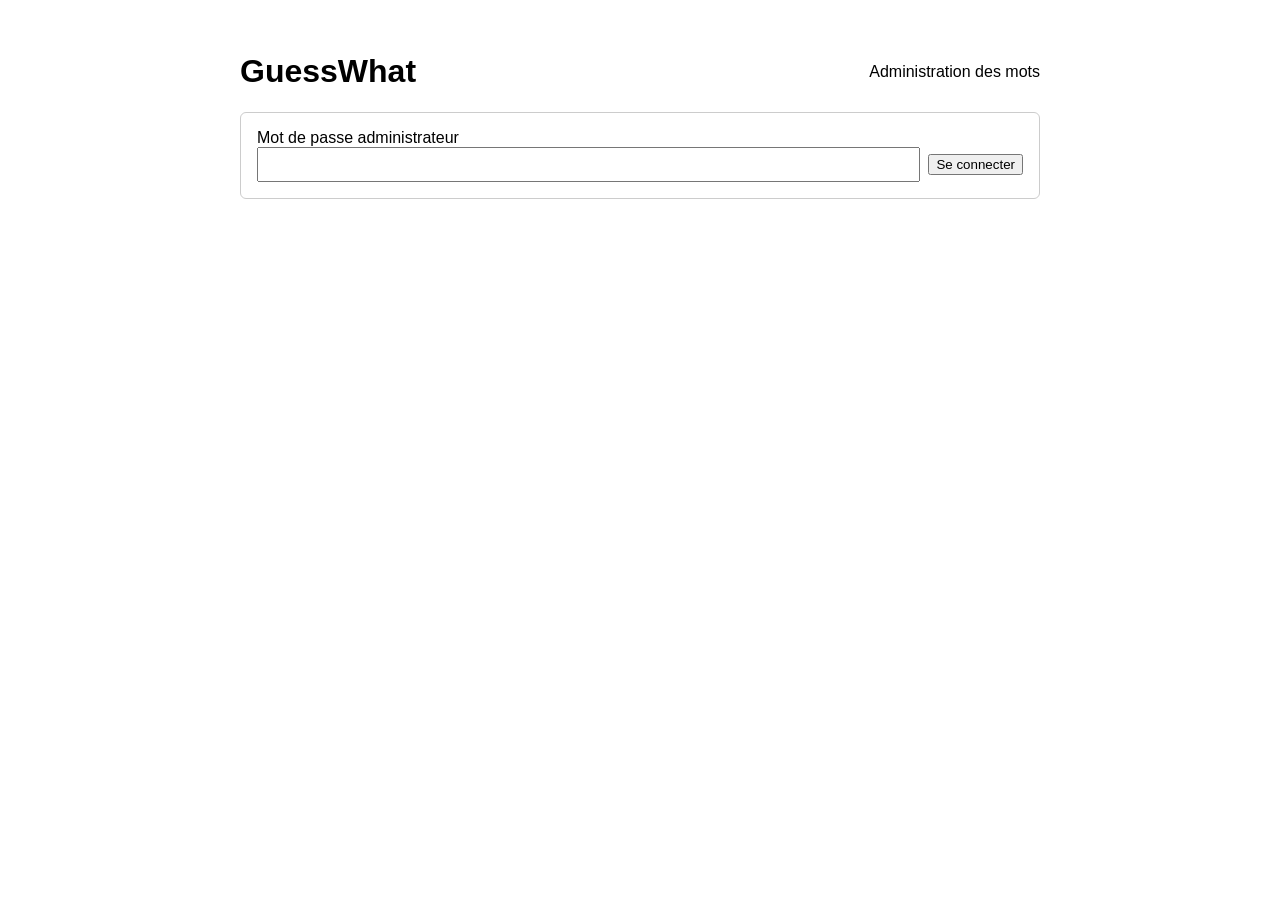
==== web/admin.html @ a3266b87 "feat: word and theme administration page with persisted word lists" ====
<!DOCTYPE html>
<html lang="en">
<head>
  <meta charset="UTF-8">
  <meta name="viewport" content="width=device-width, initial-scale=1.0">
  <title>GuessWhat · Administration</title>
  <link rel="stylesheet" href="style.css">
</head>
<body class="admin">
  <header class="room-header">
    <h1><a href="/">GuessWhat</a></h1>
    <span>Administration des mots</span>
  </header>

  <p id="status" class="status" hidden></p>

  <form id="login" class="card">
    <label for="password">Mot de passe administrateur</label>
    <div class="row">
      <input id="password" type="password" autocomplete="current-password" required>
      <button type="submit">Se connecter</button>
    </div>
  </form>

  <div id="panel" hidden>
    <form id="create-theme" class="card">
      <h2>Nouveau thème</h2>
      <label for="theme-name">Nom (minuscules, chiffres, tirets)</label>
      <input id="theme-name" type="text" autocomplete="off" pattern="[a-z0-9\-]{1,30}" required>
      <label for="theme-words">Mots, séparés par des virgules</label>
      <input id="theme-words" type="text" autocomplete="off" required>
      <div class="row">
        <span></span>
        <button type="submit">Créer</button>
      </div>
    </form>

    <div class="row">
      <input id="filter" type="search" placeholder="Filtrer les mots..." autocomplete="off">
      <button id="logout" type="button">Se déconnecter</button>
    </div>
    <div id="themes"></div>
  </div>

  <template id="theme-template">
    <section class="card theme">
      <div class="row">
        <h2><span class="theme-name"></span> <small class="count"></small></h2>
        <button type="button" class="delete-theme danger">Supprimer le thème</button>
      </div>
      <ul class="chips"></ul>
      <form class="row add-word">
        <input type="text" autocomplete="off" placeholder="Nouveau mot" maxlength="30" required>
        <button type="submit">Ajouter</button>
      </form>
    </section>
  </template>

  <template id="chip-template">
    <li class="chip">
      <span class="word"></span>
      <button type="button" class="remove" aria-label="Supprimer">✕</button>
    </li>
  </template>

  <script src="admin.js"></script>
</body>
</html>
---- web/style.css ----
body {
  font-family: sans-serif;
  max-width: 1300px;
  margin: 2rem auto;
  padding: 0 1rem;
}

#nickname-form {
  display: flex;
  align-items: center;
  gap: 0.5rem;
  margin-bottom: 1rem;
  max-width: 400px;
}

#nickname {
  flex: 1;
  padding: 0.4rem;
}

.game {
  display: grid;
  grid-template-columns: 200px 1fr 300px;
  gap: 1rem;
}

@media (max-width: 900px) {
  .game {
    grid-template-columns: 1fr;
  }
}

.round-info {
  display: flex;
  justify-content: center;
  align-items: baseline;
  gap: 1.5rem;
  min-height: 2rem;
  margin-bottom: 0.5rem;
}

.word {
  font-size: 1.4rem;
  font-weight: bold;
  letter-spacing: 0.3em;
}

.round {
  color: #555;
}

.timer {
  font-variant-numeric: tabular-nums;
}

.toolbar.disabled {
  opacity: 0.4;
  pointer-events: none;
}

.toolbar {
  display: flex;
  flex-wrap: wrap;
  align-items: center;
  gap: 0.5rem;
  margin-bottom: 0.5rem;
}

.tools {
  display: flex;
  gap: 0.25rem;
}

.tool {
  padding: 0.25rem 0.4rem;
  border: 2px solid transparent;
  border-radius: 4px;
  background: #f3f3f3;
  cursor: pointer;
}

.tool.active {
  border-color: #1a6fd1;
}

.palette {
  display: grid;
  grid-template-columns: repeat(7, 1.2rem);
  gap: 2px;
}

.swatch {
  width: 1.2rem;
  height: 1.2rem;
  padding: 0;
  border: 1px solid #999;
  border-radius: 3px;
  cursor: pointer;
}

.swatch.active {
  outline: 2px solid #1a6fd1;
  outline-offset: 1px;
}

#canvas {
  width: 100%;
  aspect-ratio: 4 / 3;
  border: 1px solid #ccc;
  border-radius: 6px;
  background: #fff;
  cursor: crosshair;
  touch-action: none;
}

.chat {
  border: 1px solid #ccc;
  border-radius: 6px;
  display: flex;
  flex-direction: column;
  height: 70vh;
  min-width: 0;
}

#messages {
  flex: 1;
  list-style: none;
  margin: 0;
  padding: 0.5rem;
  overflow-y: auto;
}

#messages li {
  padding: 0.3rem 0.5rem;
  border-radius: 4px;
  overflow-wrap: anywhere;
}

#messages li:nth-child(odd) {
  background: #f3f3f3;
}

#messages li.error {
  color: #c62828;
}

#messages li.system {
  color: #888;
  font-style: italic;
}

#messages .author {
  font-weight: bold;
  margin-right: 0.3rem;
}

#messages li.mine .author {
  color: #1a6fd1;
}

#form {
  display: flex;
  gap: 0.5rem;
  padding: 0.5rem;
  border-top: 1px solid #ccc;
}

#input {
  flex: 1;
  min-width: 0;
  padding: 0.5rem;
}

.players h2 {
  font-size: 1.1rem;
  margin: 0 0 0.5rem;
}

#players {
  list-style: none;
  margin: 0 0 1rem;
  padding: 0;
}

.player {
  display: flex;
  justify-content: space-between;
  gap: 0.5rem;
  padding: 0.4rem 0.5rem;
  border-radius: 4px;
  overflow-wrap: anywhere;
}

.player:nth-child(odd) {
  background: #f3f3f3;
}

.player .name {
  flex: 1;
}

.player .score,
#ranking .score {
  font-variant-numeric: tabular-nums;
  color: #555;
}

#results {
  border: 1px solid #ccc;
  border-radius: 8px;
  min-width: 260px;
}

#ranking li {
  display: flex;
  justify-content: space-between;
  gap: 1rem;
  padding: 0.2rem 0;
}

#ranking li:first-child {
  font-weight: bold;
}

.player.me .name {
  font-weight: bold;
}

.settings {
  display: flex;
  flex-direction: column;
  gap: 0.6rem;
  margin-bottom: 1rem;
}

.settings label {
  display: flex;
  flex-direction: column;
  gap: 0.3rem;
}

.settings select,
.settings input,
.card select,
.card input[type="number"] {
  padding: 0.4rem;
}

#start {
  width: 100%;
  padding: 0.6rem;
  font-size: 1rem;
}

.room-header {
  display: flex;
  justify-content: space-between;
  align-items: center;
  flex-wrap: wrap;
  gap: 1rem;
}

.room-header h1 a {
  color: inherit;
  text-decoration: none;
}

.room-code strong {
  font-size: 1.3rem;
  letter-spacing: 0.15em;
  margin-right: 0.5rem;
}

.closed {
  background: #fff3e0;
  border: 1px solid #ffb74d;
  border-radius: 6px;
  padding: 0.6rem 1rem;
}

.button {
  display: inline-block;
  margin-top: 0.5rem;
  padding: 0.4rem 0.8rem;
  border: 1px solid #888;
  border-radius: 4px;
  color: inherit;
  text-decoration: none;
}

.lobby {
  max-width: 500px;
}

.card {
  border: 1px solid #ccc;
  border-radius: 6px;
  padding: 1rem;
  margin-bottom: 1rem;
}

.card h2 {
  font-size: 1.1rem;
  margin: 0 0 0.6rem;
}

.card input[type="text"] {
  width: 100%;
  box-sizing: border-box;
  padding: 0.5rem;
  margin-top: 0.3rem;
}

.row {
  display: flex;
  align-items: center;
  justify-content: space-between;
  gap: 0.5rem;
}

.row input[type="text"] {
  margin-top: 0;
}

.inline {
  display: block;
  margin-bottom: 0.6rem;
}

.error {
  color: #c62828;
}

#rooms {
  list-style: none;
  margin: 0;
  padding: 0;
}

.room-link {
  display: flex;
  justify-content: space-between;
  padding: 0.5rem;
  border-radius: 4px;
  color: inherit;
  text-decoration: none;
}

.room-link:hover {
  background: #f3f3f3;
}

.room-link .code {
  font-weight: bold;
  letter-spacing: 0.1em;
}

.room-link .meta {
  color: #555;
}

.admin {
  max-width: 800px;
}

.status {
  padding: 0.6rem 1rem;
  border-radius: 6px;
  background: #e8f5e9;
  border: 1px solid #81c784;
}

.status.error {
  background: #ffebee;
  border-color: #e57373;
  color: #c62828;
}

.admin input[type="password"],
.admin input[type="search"],
.admin .add-word input {
  flex: 1;
  min-width: 0;
  padding: 0.5rem;
}

.admin #panel > .row {
  margin-bottom: 1rem;
}

.theme h2 small {
  color: #777;
  font-weight: normal;
}

.chips {
  list-style: none;
  display: flex;
  flex-wrap: wrap;
  gap: 0.4rem;
  margin: 0.5rem 0 1rem;
  padding: 0;
}

.chip {
  display: flex;
  align-items: center;
  gap: 0.2rem;
  padding: 0.15rem 0.3rem 0.15rem 0.6rem;
  border-radius: 999px;
  background: #f0f0f0;
}

.chip .remove {
  border: none;
  background: none;
  color: #888;
  cursor: pointer;
}

.chip .remove:hover,
.danger {
  color: #c62828;
}

.lobby-footer {
  text-align: center;
  font-size: 0.9rem;
}

.lobby-footer a {
  color: #777;
}
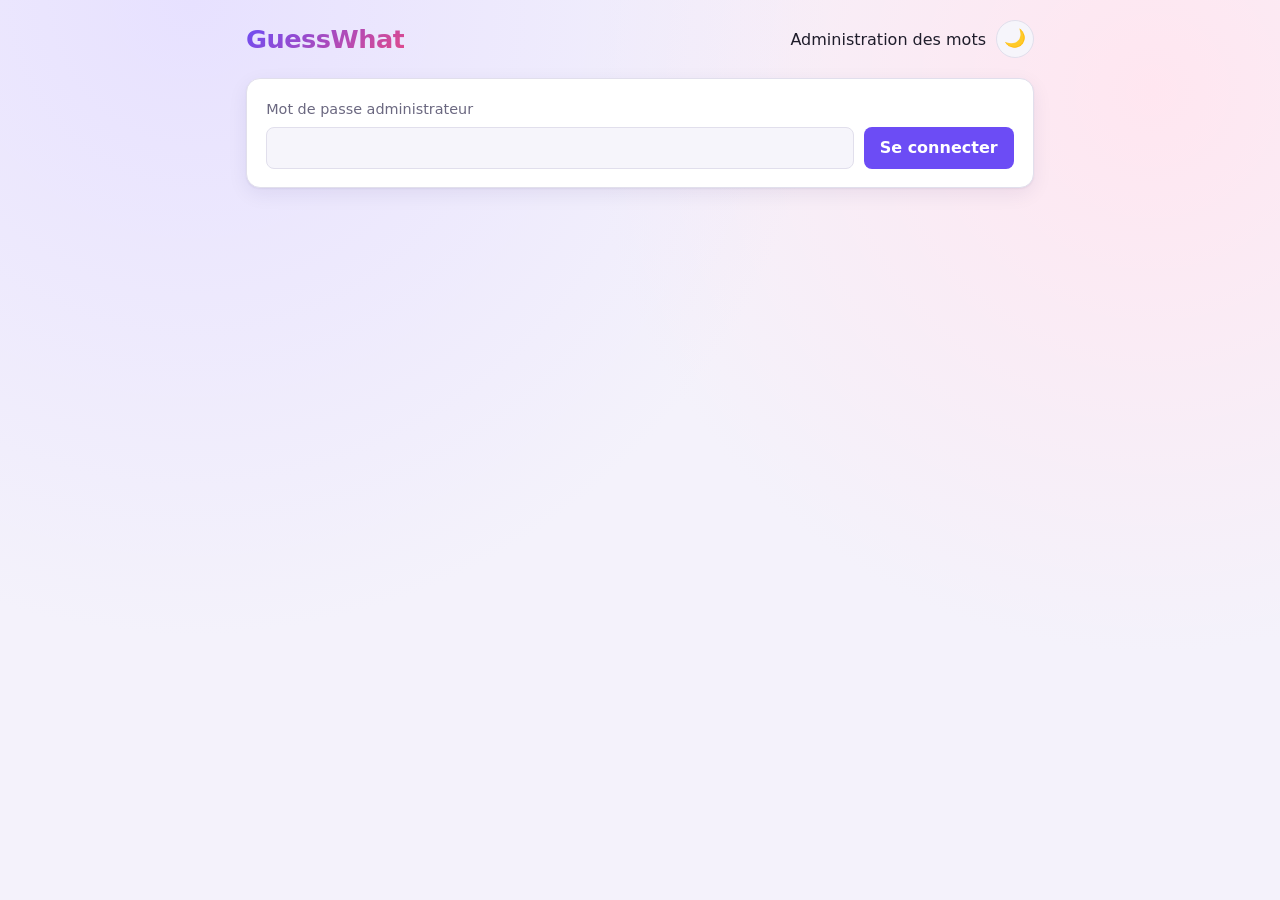
==== commit 1efae282: "feat: light and dark themes with a redesigned interface" ====
--- a/web/admin.html
+++ b/web/admin.html
@@ -5,11 +5,15 @@
   <meta name="viewport" content="width=device-width, initial-scale=1.0">
   <title>GuessWhat · Administration</title>
   <link rel="stylesheet" href="style.css">
+  <script src="theme.js"></script>
 </head>
 <body class="admin">
   <header class="room-header">
-    <h1><a href="/">GuessWhat</a></h1>
-    <span>Administration des mots</span>
+    <h1><a href="/" class="logo-mark">GuessWhat</a></h1>
+    <div class="header-actions">
+      <span>Administration des mots</span>
+      <button id="theme-toggle" class="icon-button" type="button"></button>
+    </div>
   </header>
 
   <p id="status" class="status" hidden></p>
--- a/web/style.css
+++ b/web/style.css
@@ -1,56 +1,727 @@
+:root {
+  color-scheme: light;
+  --bg: #f4f2fb;
+  --bg-accent: radial-gradient(circle at 15% 0%, #e7e1ff 0, transparent 45%), radial-gradient(circle at 90% 10%, #ffe6f0 0, transparent 40%);
+  --surface: #ffffff;
+  --surface-2: #f6f5fb;
+  --surface-3: #ecebf5;
+  --border: #e1dfec;
+  --text: #1f1d2b;
+  --muted: #6b6880;
+  --accent: #6c4cf5;
+  --accent-hover: #5a3be0;
+  --accent-soft: #ece7ff;
+  --on-accent: #ffffff;
+  --danger: #d93a4a;
+  --danger-soft: #fdeaec;
+  --success: #1f9d61;
+  --success-soft: #e5f6ee;
+  --warning-soft: #fff4e0;
+  --warning: #c27a12;
+  --team-1: #e5484d;
+  --team-2: #3e74e8;
+  --shadow: 0 1px 2px rgb(30 20 80 / 6%), 0 6px 20px rgb(30 20 80 / 7%);
+  --radius: 14px;
+  --radius-sm: 8px;
+}
+
+:root[data-theme="dark"] {
+  color-scheme: dark;
+  --bg: #121119;
+  --bg-accent: radial-gradient(circle at 15% 0%, #2a2150 0, transparent 45%), radial-gradient(circle at 90% 10%, #3a1d33 0, transparent 40%);
+  --surface: #1c1b26;
+  --surface-2: #24232f;
+  --surface-3: #2e2d3b;
+  --border: #33313f;
+  --text: #ecebf3;
+  --muted: #9c99b0;
+  --accent: #8f76ff;
+  --accent-hover: #a28dff;
+  --accent-soft: #2c2650;
+  --on-accent: #ffffff;
+  --danger: #ff6b78;
+  --danger-soft: #3a1e24;
+  --success: #4cd38f;
+  --success-soft: #16301f;
+  --warning-soft: #3a2e17;
+  --warning: #f0b45a;
+  --team-1: #ff6369;
+  --team-2: #6b97ff;
+  --shadow: 0 1px 2px rgb(0 0 0 / 30%), 0 8px 24px rgb(0 0 0 / 30%);
+}
+
+*,
+*::before,
+*::after {
+  box-sizing: border-box;
+}
+
+[hidden] {
+  display: none !important;
+}
+
 body {
-  font-family: sans-serif;
-  max-width: 1300px;
-  margin: 2rem auto;
-  padding: 0 1rem;
+  margin: 0 auto;
+  max-width: 1360px;
+  min-height: 100vh;
+  padding: 1.25rem 1rem 2rem;
+  font-family: system-ui, -apple-system, "Segoe UI", Roboto, sans-serif;
+  line-height: 1.45;
+  color: var(--text);
+  background: var(--bg-accent), var(--bg);
+  background-attachment: fixed;
+  transition: background-color 0.2s, color 0.2s;
+}
+
+h1,
+h2 {
+  line-height: 1.2;
+}
+
+a {
+  color: var(--accent);
+}
+
+/* Controls */
+
+button,
+.button {
+  display: inline-flex;
+  align-items: center;
+  justify-content: center;
+  gap: 0.35rem;
+  padding: 0.5rem 0.95rem;
+  border: 1px solid transparent;
+  border-radius: var(--radius-sm);
+  background: var(--accent);
+  color: var(--on-accent);
+  font: inherit;
+  font-weight: 600;
+  text-decoration: none;
+  cursor: pointer;
+  transition: background-color 0.15s, border-color 0.15s, transform 0.05s;
+}
+
+button:hover,
+.button:hover {
+  background: var(--accent-hover);
+}
+
+button:active {
+  transform: translateY(1px);
+}
+
+button:disabled {
+  opacity: 0.5;
+  cursor: not-allowed;
+}
+
+button:focus-visible,
+input:focus-visible,
+select:focus-visible,
+.button:focus-visible,
+summary:focus-visible {
+  outline: 2px solid var(--accent);
+  outline-offset: 2px;
+}
+
+.icon-button,
+#copy-link,
+#refresh,
+.avatar-row button,
+.avatar-controls > button,
+.tool,
+#undo,
+#clear,
+#logout,
+.danger {
+  background: var(--surface-2);
+  color: var(--text);
+  border-color: var(--border);
+  font-weight: 500;
+}
+
+.icon-button:hover,
+#copy-link:hover,
+#refresh:hover,
+.avatar-row button:hover,
+.avatar-controls > button:hover,
+.tool:hover,
+#undo:hover,
+#clear:hover,
+#logout:hover {
+  background: var(--surface-3);
+}
+
+.icon-button {
+  width: 2.4rem;
+  height: 2.4rem;
+  padding: 0;
+  border-radius: 50%;
+  font-size: 1.1rem;
+}
+
+.danger {
+  color: var(--danger);
+}
+
+.danger:hover {
+  background: var(--danger-soft);
+  border-color: var(--danger);
+}
+
+input[type="text"],
+input[type="number"],
+input[type="password"],
+input[type="search"],
+select {
+  padding: 0.55rem 0.7rem;
+  border: 1px solid var(--border);
+  border-radius: var(--radius-sm);
+  background: var(--surface-2);
+  color: var(--text);
+  font: inherit;
+  transition: border-color 0.15s, background-color 0.15s;
+}
+
+input[type="text"]:focus,
+input[type="number"]:focus,
+input[type="password"]:focus,
+input[type="search"]:focus,
+select:focus {
+  border-color: var(--accent);
+  background: var(--surface);
+  outline: none;
+  box-shadow: 0 0 0 3px var(--accent-soft);
+}
+
+input:disabled,
+select:disabled {
+  opacity: 0.6;
+}
+
+input[type="checkbox"] {
+  width: 1.05rem;
+  height: 1.05rem;
+  accent-color: var(--accent);
+}
+
+input[type="range"],
+input[type="color"] {
+  accent-color: var(--accent);
+}
+
+label {
+  color: var(--muted);
+  font-size: 0.9rem;
+  font-weight: 500;
+}
+
+/* Layout helpers */
+
+.card {
+  margin-bottom: 1rem;
+  padding: 1.1rem 1.2rem;
+  border: 1px solid var(--border);
+  border-radius: var(--radius);
+  background: var(--surface);
+  box-shadow: var(--shadow);
+}
+
+.card h2 {
+  margin: 0 0 0.8rem;
+  font-size: 1.05rem;
+}
+
+.card input[type="text"] {
+  width: 100%;
+  margin-top: 0.3rem;
+}
+
+.row {
+  display: flex;
+  align-items: center;
+  justify-content: space-between;
+  gap: 0.6rem;
+}
+
+.row h2 {
+  margin: 0;
+}
+
+.row input[type="text"] {
+  margin-top: 0;
+}
+
+.inline {
+  display: flex;
+  flex-direction: column;
+  gap: 0.3rem;
+  margin-bottom: 0.8rem;
+}
+
+.inline:has(input[type="checkbox"]) {
+  flex-direction: row;
+  align-items: center;
+  gap: 0.5rem;
+  color: var(--text);
+}
+
+.error {
+  color: var(--danger);
+}
+
+/* Headers */
+
+.site-header,
+.room-header {
+  display: flex;
+  justify-content: space-between;
+  align-items: center;
+  flex-wrap: wrap;
+  gap: 0.8rem 1rem;
+  margin-bottom: 1.25rem;
+}
+
+.site-header h1,
+.room-header h1 {
+  margin: 0;
+  font-size: 1.6rem;
+  font-weight: 800;
+  letter-spacing: -0.02em;
+}
+
+.room-header h1 a {
+  text-decoration: none;
+}
+
+.logo-mark {
+  background: linear-gradient(135deg, var(--accent), #e04a8c);
+  -webkit-background-clip: text;
+  background-clip: text;
+  color: transparent;
+}
+
+.header-actions {
+  display: flex;
+  align-items: center;
+  flex-wrap: wrap;
+  gap: 0.6rem;
+}
+
+.tagline {
+  margin: 0.2rem 0 0;
+  color: var(--muted);
+}
+
+.room-code {
+  display: flex;
+  align-items: center;
+  gap: 0.6rem;
+  padding: 0.3rem 0.35rem 0.3rem 0.9rem;
+  border: 1px solid var(--border);
+  border-radius: 999px;
+  background: var(--surface);
+  color: var(--muted);
+  box-shadow: var(--shadow);
+}
+
+.room-code strong {
+  color: var(--text);
+  font-size: 1.15rem;
+  font-family: ui-monospace, "SF Mono", Menlo, monospace;
+  letter-spacing: 0.15em;
+}
+
+#copy-link {
+  border-radius: 999px;
+  padding: 0.35rem 0.8rem;
+  font-size: 0.85rem;
+}
+
+.closed {
+  margin: 0 0 1rem;
+  padding: 0.7rem 1rem;
+  border: 1px solid var(--warning);
+  border-radius: var(--radius-sm);
+  background: var(--warning-soft);
+}
+
+/* Lobby */
+
+.lobby {
+  max-width: 560px;
+}
+
+.lobby .site-header {
+  align-items: flex-start;
+}
+
+.lobby .site-header h1 {
+  font-size: 2.2rem;
+}
+
+.lobby #create {
+  width: 100%;
+  margin-top: 0.3rem;
+  padding: 0.7rem;
+}
+
+.lobby .row.inline {
+  flex-direction: row;
+  align-items: stretch;
+  gap: 0.8rem;
+}
+
+.lobby .row.inline label {
+  flex: 1;
+  display: flex;
+  flex-direction: column;
+  gap: 0.3rem;
+}
+
+#rooms {
+  list-style: none;
+  margin: 0.6rem 0 0;
+  padding: 0;
+  display: flex;
+  flex-direction: column;
+  gap: 0.4rem;
+}
+
+.room-link {
+  display: flex;
+  justify-content: space-between;
+  align-items: center;
+  gap: 1rem;
+  padding: 0.65rem 0.8rem;
+  border: 1px solid var(--border);
+  border-radius: var(--radius-sm);
+  background: var(--surface-2);
+  color: inherit;
+  text-decoration: none;
+  transition: border-color 0.15s, background-color 0.15s;
+}
+
+.room-link:hover {
+  border-color: var(--accent);
+  background: var(--accent-soft);
+}
+
+.room-link .code {
+  font-family: ui-monospace, "SF Mono", Menlo, monospace;
+  font-weight: 700;
+  letter-spacing: 0.12em;
+}
+
+.room-link .meta {
+  color: var(--muted);
+  font-size: 0.85rem;
+  text-align: right;
+}
+
+#no-rooms {
+  margin: 0.6rem 0 0;
+  color: var(--muted);
+}
+
+.lobby-footer {
+  text-align: center;
+  font-size: 0.9rem;
+}
+
+.lobby-footer a {
+  color: var(--muted);
+}
+
+/* Avatars */
+
+.avatar {
+  display: block;
+  flex-shrink: 0;
+  border-radius: 50%;
+}
+
+.avatar-slot {
+  display: flex;
+  align-items: center;
+}
+
+.avatar-editor {
+  display: flex;
+  align-items: center;
+  gap: 1.2rem;
+  margin-top: 0.9rem;
+}
+
+.avatar-preview {
+  padding: 0.3rem;
+  border-radius: 50%;
+  background: var(--surface-2);
+  box-shadow: inset 0 0 0 1px var(--border);
+}
+
+.avatar-controls {
+  display: flex;
+  flex-direction: column;
+  gap: 0.35rem;
+}
+
+.avatar-row {
+  display: grid;
+  grid-template-columns: 2rem 5rem 2rem;
+  align-items: center;
+  text-align: center;
+  font-size: 0.9rem;
+}
+
+.avatar-row button {
+  width: 2rem;
+  height: 2rem;
+  padding: 0;
+  font-size: 0.75rem;
+}
+
+.avatar-controls > button {
+  margin-top: 0.2rem;
+  padding: 0.35rem 0.6rem;
+  font-size: 0.9rem;
+}
+
+/* Room */
+
+.profile {
+  margin-bottom: 1rem;
+  border: 1px solid var(--border);
+  border-radius: var(--radius);
+  background: var(--surface);
+  box-shadow: var(--shadow);
+}
+
+.profile summary {
+  padding: 0.7rem 1rem;
+  font-weight: 600;
+  cursor: pointer;
+}
+
+.profile-body {
+  display: flex;
+  flex-wrap: wrap;
+  align-items: center;
+  gap: 1.5rem;
+  padding: 0 1rem 1rem;
+}
+
+.profile-body .avatar-editor {
+  margin-top: 0;
 }
 
 #nickname-form {
   display: flex;
   align-items: center;
   gap: 0.5rem;
-  margin-bottom: 1rem;
-  max-width: 400px;
+  max-width: 420px;
 }
 
 #nickname {
   flex: 1;
-  padding: 0.4rem;
+  min-width: 0;
 }
 
 .game {
   display: grid;
-  grid-template-columns: 200px 1fr 300px;
+  grid-template-columns: 250px minmax(0, 1fr) 320px;
+  align-items: start;
   gap: 1rem;
 }
 
-@media (max-width: 900px) {
-  .game {
-    grid-template-columns: 1fr;
-  }
+.players,
+.board,
+.chat {
+  border: 1px solid var(--border);
+  border-radius: var(--radius);
+  background: var(--surface);
+  box-shadow: var(--shadow);
+}
+
+.players {
+  padding: 1rem;
+}
+
+.players h2 {
+  margin: 0 0 0.7rem;
+  font-size: 1rem;
+}
+
+#players {
+  list-style: none;
+  margin: 0 0 1rem;
+  padding: 0;
+  display: flex;
+  flex-direction: column;
+  gap: 0.3rem;
+}
+
+.player {
+  display: flex;
+  align-items: center;
+  gap: 0.55rem;
+  padding: 0.4rem 0.5rem;
+  border: 1px solid transparent;
+  border-radius: var(--radius-sm);
+  background: var(--surface-2);
+  overflow-wrap: anywhere;
+}
+
+.player.me {
+  border-color: var(--accent);
+  background: var(--accent-soft);
+}
+
+.player.me .name {
+  font-weight: 700;
+}
+
+.player .name {
+  flex: 1;
+  font-size: 0.95rem;
+}
+
+.player .score,
+#ranking .score {
+  color: var(--muted);
+  font-weight: 600;
+  font-variant-numeric: tabular-nums;
+}
+
+.settings {
+  display: flex;
+  flex-direction: column;
+  gap: 0.7rem;
+  margin-bottom: 1rem;
+  padding-top: 1rem;
+  border-top: 1px solid var(--border);
+}
+
+.settings label {
+  display: flex;
+  flex-direction: column;
+  gap: 0.3rem;
+}
+
+.settings label.check {
+  flex-direction: row;
+  align-items: center;
+  gap: 0.5rem;
+  color: var(--text);
+}
+
+#start {
+  width: 100%;
+  padding: 0.75rem;
+  font-size: 1rem;
+  background: linear-gradient(135deg, var(--accent), #e04a8c);
+}
+
+#start:hover {
+  filter: brightness(1.08);
+}
+
+.team-header {
+  display: flex;
+  align-items: center;
+  gap: 0.5rem;
+  margin-top: 0.5rem;
+  padding: 0.45rem 0.6rem;
+  border-radius: var(--radius-sm);
+  color: #fff;
+  font-weight: 700;
+}
+
+.team-header:first-child {
+  margin-top: 0;
+}
+
+.team-header .team-name {
+  flex: 1;
+}
+
+.team-header .join-team {
+  padding: 0.15rem 0.55rem;
+  border-color: rgb(255 255 255 / 50%);
+  background: rgb(255 255 255 / 20%);
+  font-size: 0.8rem;
+}
+
+.team-header .join-team:hover {
+  background: rgb(255 255 255 / 35%);
+}
+
+.team-header.team-1 {
+  background: var(--team-1);
+}
+
+.team-header.team-2 {
+  background: var(--team-2);
+}
+
+.player.team-1,
+#ranking li.team-1 {
+  border-left: 4px solid var(--team-1);
+}
+
+.player.team-2,
+#ranking li.team-2 {
+  border-left: 4px solid var(--team-2);
+}
+
+.board {
+  padding: 0.9rem;
 }
 
 .round-info {
   display: flex;
   justify-content: center;
-  align-items: baseline;
-  gap: 1.5rem;
-  min-height: 2rem;
-  margin-bottom: 0.5rem;
-}
-
-.word {
-  font-size: 1.4rem;
-  font-weight: bold;
+  align-items: center;
+  flex-wrap: wrap;
+  gap: 0.5rem 1rem;
+  min-height: 2.4rem;
+  margin-bottom: 0.7rem;
+}
+
+.round-info .word {
+  font-size: 1.45rem;
+  font-weight: 800;
+  font-family: ui-monospace, "SF Mono", Menlo, monospace;
   letter-spacing: 0.3em;
 }
 
 .round {
-  color: #555;
+  padding: 0.2rem 0.65rem;
+  border-radius: 999px;
+  background: var(--surface-2);
+  color: var(--muted);
+  font-size: 0.85rem;
 }
 
 .timer {
+  padding: 0.2rem 0.7rem;
+  border-radius: 999px;
+  background: var(--accent-soft);
+  color: var(--accent);
+  font-weight: 700;
   font-variant-numeric: tabular-nums;
+}
+
+.toolbar {
+  display: flex;
+  flex-wrap: wrap;
+  align-items: center;
+  gap: 0.6rem;
+  margin-bottom: 0.7rem;
+  padding: 0.5rem;
+  border-radius: var(--radius-sm);
+  background: var(--surface-2);
 }
 
 .toolbar.disabled {
@@ -58,322 +729,234 @@
   pointer-events: none;
 }
 
-.toolbar {
-  display: flex;
-  flex-wrap: wrap;
-  align-items: center;
-  gap: 0.5rem;
-  margin-bottom: 0.5rem;
-}
-
 .tools {
   display: flex;
   gap: 0.25rem;
 }
 
-.tool {
-  padding: 0.25rem 0.4rem;
-  border: 2px solid transparent;
-  border-radius: 4px;
-  background: #f3f3f3;
-  cursor: pointer;
+.tool,
+#undo,
+#clear {
+  width: 2.3rem;
+  height: 2.3rem;
+  padding: 0;
+  border-width: 2px;
+  background: var(--surface);
 }
 
 .tool.active {
-  border-color: #1a6fd1;
+  border-color: var(--accent);
+  background: var(--accent-soft);
 }
 
 .palette {
   display: grid;
-  grid-template-columns: repeat(7, 1.2rem);
-  gap: 2px;
+  grid-template-columns: repeat(7, 1.3rem);
+  gap: 3px;
 }
 
 .swatch {
-  width: 1.2rem;
-  height: 1.2rem;
+  width: 1.3rem;
+  height: 1.3rem;
   padding: 0;
-  border: 1px solid #999;
-  border-radius: 3px;
+  border: 1px solid var(--border);
+  border-radius: 4px;
   cursor: pointer;
 }
 
+.swatch:hover {
+  transform: scale(1.12);
+}
+
 .swatch.active {
-  outline: 2px solid #1a6fd1;
+  outline: 2px solid var(--accent);
   outline-offset: 1px;
 }
 
+#color {
+  width: 2.3rem;
+  height: 2.3rem;
+  padding: 0.15rem;
+  border: 1px solid var(--border);
+  border-radius: var(--radius-sm);
+  background: var(--surface);
+  cursor: pointer;
+}
+
+#size {
+  width: 110px;
+}
+
 #canvas {
+  display: block;
   width: 100%;
   aspect-ratio: 4 / 3;
-  border: 1px solid #ccc;
-  border-radius: 6px;
+  border: 1px solid var(--border);
+  border-radius: var(--radius-sm);
   background: #fff;
   cursor: crosshair;
   touch-action: none;
 }
 
 .chat {
-  border: 1px solid #ccc;
-  border-radius: 6px;
   display: flex;
   flex-direction: column;
-  height: 70vh;
+  height: min(75vh, 720px);
   min-width: 0;
+  overflow: hidden;
 }
 
 #messages {
   flex: 1;
   list-style: none;
   margin: 0;
-  padding: 0.5rem;
+  padding: 0.7rem;
   overflow-y: auto;
+  display: flex;
+  flex-direction: column;
+  gap: 0.3rem;
 }
 
 #messages li {
-  padding: 0.3rem 0.5rem;
-  border-radius: 4px;
+  align-self: flex-start;
+  max-width: 100%;
+  padding: 0.4rem 0.7rem;
+  border-radius: 12px 12px 12px 4px;
+  background: var(--surface-2);
   overflow-wrap: anywhere;
 }
 
-#messages li:nth-child(odd) {
-  background: #f3f3f3;
-}
-
+#messages li.mine {
+  align-self: flex-end;
+  border-radius: 12px 12px 4px 12px;
+  background: var(--accent);
+  color: var(--on-accent);
+}
+
+#messages li.system,
 #messages li.error {
-  color: #c62828;
+  align-self: center;
+  padding: 0.15rem 0.6rem;
+  background: none;
+  font-size: 0.85rem;
+  text-align: center;
 }
 
 #messages li.system {
-  color: #888;
+  color: var(--muted);
   font-style: italic;
 }
 
+#messages li.error {
+  border-radius: 999px;
+  background: var(--danger-soft);
+  color: var(--danger);
+}
+
 #messages .author {
-  font-weight: bold;
-  margin-right: 0.3rem;
+  margin-right: 0.35rem;
+  font-weight: 700;
 }
 
 #messages li.mine .author {
-  color: #1a6fd1;
+  color: inherit;
+  opacity: 0.85;
 }
 
 #form {
   display: flex;
   gap: 0.5rem;
-  padding: 0.5rem;
-  border-top: 1px solid #ccc;
+  padding: 0.7rem;
+  border-top: 1px solid var(--border);
 }
 
 #input {
   flex: 1;
   min-width: 0;
-  padding: 0.5rem;
-}
-
-.players h2 {
+}
+
+#results {
+  min-width: 300px;
+  padding: 1.5rem;
+  border: 1px solid var(--border);
+  border-radius: var(--radius);
+  background: var(--surface);
+  color: var(--text);
+  box-shadow: var(--shadow);
+  text-align: center;
+}
+
+#results::backdrop {
+  background: rgb(10 8 25 / 55%);
+  backdrop-filter: blur(3px);
+}
+
+#results h2 {
+  margin-top: 0;
+}
+
+#ranking {
+  margin: 0 0 1.2rem;
+  padding: 0;
+  list-style: none;
+  counter-reset: rank;
+  text-align: left;
+}
+
+#ranking li {
+  display: flex;
+  align-items: center;
+  gap: 0.7rem;
+  margin-bottom: 0.35rem;
+  padding: 0.45rem 0.7rem;
+  border-radius: var(--radius-sm);
+  background: var(--surface-2);
+  counter-increment: rank;
+}
+
+#ranking li::before {
+  content: counter(rank);
+  width: 1.2rem;
+  color: var(--muted);
+  font-weight: 700;
+}
+
+#ranking li:first-child {
+  background: var(--accent-soft);
+  font-weight: 700;
+}
+
+#ranking li:first-child::before {
+  content: "🏆";
+}
+
+#ranking .name {
+  flex: 1;
+}
+
+.team-result {
   font-size: 1.1rem;
-  margin: 0 0 0.5rem;
-}
-
-#players {
-  list-style: none;
-  margin: 0 0 1rem;
-  padding: 0;
-}
-
-.player {
-  display: flex;
-  justify-content: space-between;
-  gap: 0.5rem;
-  padding: 0.4rem 0.5rem;
-  border-radius: 4px;
-  overflow-wrap: anywhere;
-}
-
-.player:nth-child(odd) {
-  background: #f3f3f3;
-}
-
-.player .name {
-  flex: 1;
-}
-
-.player .score,
-#ranking .score {
-  font-variant-numeric: tabular-nums;
-  color: #555;
-}
-
-#results {
-  border: 1px solid #ccc;
-  border-radius: 8px;
-  min-width: 260px;
-}
-
-#ranking li {
-  display: flex;
-  justify-content: space-between;
-  gap: 1rem;
-  padding: 0.2rem 0;
-}
-
-#ranking li:first-child {
-  font-weight: bold;
-}
-
-.player.me .name {
-  font-weight: bold;
-}
-
-.settings {
-  display: flex;
-  flex-direction: column;
-  gap: 0.6rem;
-  margin-bottom: 1rem;
-}
-
-.settings label {
-  display: flex;
-  flex-direction: column;
-  gap: 0.3rem;
-}
-
-.settings select,
-.settings input,
-.card select,
-.card input[type="number"] {
-  padding: 0.4rem;
-}
-
-#start {
-  width: 100%;
-  padding: 0.6rem;
-  font-size: 1rem;
-}
-
-.room-header {
-  display: flex;
-  justify-content: space-between;
-  align-items: center;
-  flex-wrap: wrap;
-  gap: 1rem;
-}
-
-.room-header h1 a {
-  color: inherit;
-  text-decoration: none;
-}
-
-.room-code strong {
-  font-size: 1.3rem;
-  letter-spacing: 0.15em;
-  margin-right: 0.5rem;
-}
-
-.closed {
-  background: #fff3e0;
-  border: 1px solid #ffb74d;
-  border-radius: 6px;
-  padding: 0.6rem 1rem;
-}
-
-.button {
-  display: inline-block;
-  margin-top: 0.5rem;
-  padding: 0.4rem 0.8rem;
-  border: 1px solid #888;
-  border-radius: 4px;
-  color: inherit;
-  text-decoration: none;
-}
-
-.lobby {
-  max-width: 500px;
-}
-
-.card {
-  border: 1px solid #ccc;
-  border-radius: 6px;
-  padding: 1rem;
-  margin-bottom: 1rem;
-}
-
-.card h2 {
-  font-size: 1.1rem;
-  margin: 0 0 0.6rem;
-}
-
-.card input[type="text"] {
-  width: 100%;
-  box-sizing: border-box;
-  padding: 0.5rem;
-  margin-top: 0.3rem;
-}
-
-.row {
-  display: flex;
-  align-items: center;
-  justify-content: space-between;
-  gap: 0.5rem;
-}
-
-.row input[type="text"] {
-  margin-top: 0;
-}
-
-.inline {
-  display: block;
-  margin-bottom: 0.6rem;
-}
-
-.error {
-  color: #c62828;
-}
-
-#rooms {
-  list-style: none;
-  margin: 0;
-  padding: 0;
-}
-
-.room-link {
-  display: flex;
-  justify-content: space-between;
-  padding: 0.5rem;
-  border-radius: 4px;
-  color: inherit;
-  text-decoration: none;
-}
-
-.room-link:hover {
-  background: #f3f3f3;
-}
-
-.room-link .code {
-  font-weight: bold;
-  letter-spacing: 0.1em;
-}
-
-.room-link .meta {
-  color: #555;
-}
+  font-weight: 700;
+}
+
+/* Admin */
 
 .admin {
-  max-width: 800px;
+  max-width: 820px;
 }
 
 .status {
-  padding: 0.6rem 1rem;
-  border-radius: 6px;
-  background: #e8f5e9;
-  border: 1px solid #81c784;
+  padding: 0.7rem 1rem;
+  border: 1px solid var(--success);
+  border-radius: var(--radius-sm);
+  background: var(--success-soft);
+  color: var(--success);
 }
 
 .status.error {
-  background: #ffebee;
-  border-color: #e57373;
-  color: #c62828;
+  border-color: var(--danger);
+  background: var(--danger-soft);
+  color: var(--danger);
 }
 
 .admin input[type="password"],
@@ -381,7 +964,19 @@
 .admin .add-word input {
   flex: 1;
   min-width: 0;
-  padding: 0.5rem;
+}
+
+.admin #login .row {
+  margin-top: 0.4rem;
+}
+
+.admin #create-theme label {
+  display: block;
+  margin-top: 0.6rem;
+}
+
+.admin #create-theme .row {
+  margin-top: 0.8rem;
 }
 
 .admin #panel > .row {
@@ -389,7 +984,7 @@
 }
 
 .theme h2 small {
-  color: #777;
+  color: var(--muted);
   font-weight: normal;
 }
 
@@ -398,36 +993,64 @@
   display: flex;
   flex-wrap: wrap;
   gap: 0.4rem;
-  margin: 0.5rem 0 1rem;
+  margin: 0.8rem 0 1rem;
   padding: 0;
 }
 
 .chip {
   display: flex;
   align-items: center;
-  gap: 0.2rem;
-  padding: 0.15rem 0.3rem 0.15rem 0.6rem;
+  gap: 0.15rem;
+  padding: 0.15rem 0.2rem 0.15rem 0.7rem;
+  border: 1px solid var(--border);
   border-radius: 999px;
-  background: #f0f0f0;
+  background: var(--surface-2);
+  font-size: 0.9rem;
 }
 
 .chip .remove {
+  width: 1.4rem;
+  height: 1.4rem;
+  padding: 0;
   border: none;
+  border-radius: 50%;
   background: none;
-  color: #888;
-  cursor: pointer;
-}
-
-.chip .remove:hover,
-.danger {
-  color: #c62828;
-}
-
-.lobby-footer {
-  text-align: center;
-  font-size: 0.9rem;
-}
-
-.lobby-footer a {
-  color: #777;
-}
+  color: var(--muted);
+  font-size: 0.75rem;
+}
+
+.chip .remove:hover {
+  background: var(--danger-soft);
+  color: var(--danger);
+}
+
+@media (max-width: 1100px) {
+  .game {
+    grid-template-columns: 220px minmax(0, 1fr);
+  }
+
+  .chat {
+    grid-column: 1 / -1;
+    height: 50vh;
+  }
+}
+
+@media (max-width: 760px) {
+  .game {
+    grid-template-columns: minmax(0, 1fr);
+  }
+
+  .lobby .row.inline {
+    flex-direction: column;
+  }
+
+  .room-link {
+    flex-direction: column;
+    align-items: flex-start;
+    gap: 0.2rem;
+  }
+
+  .room-link .meta {
+    text-align: left;
+  }
+}
